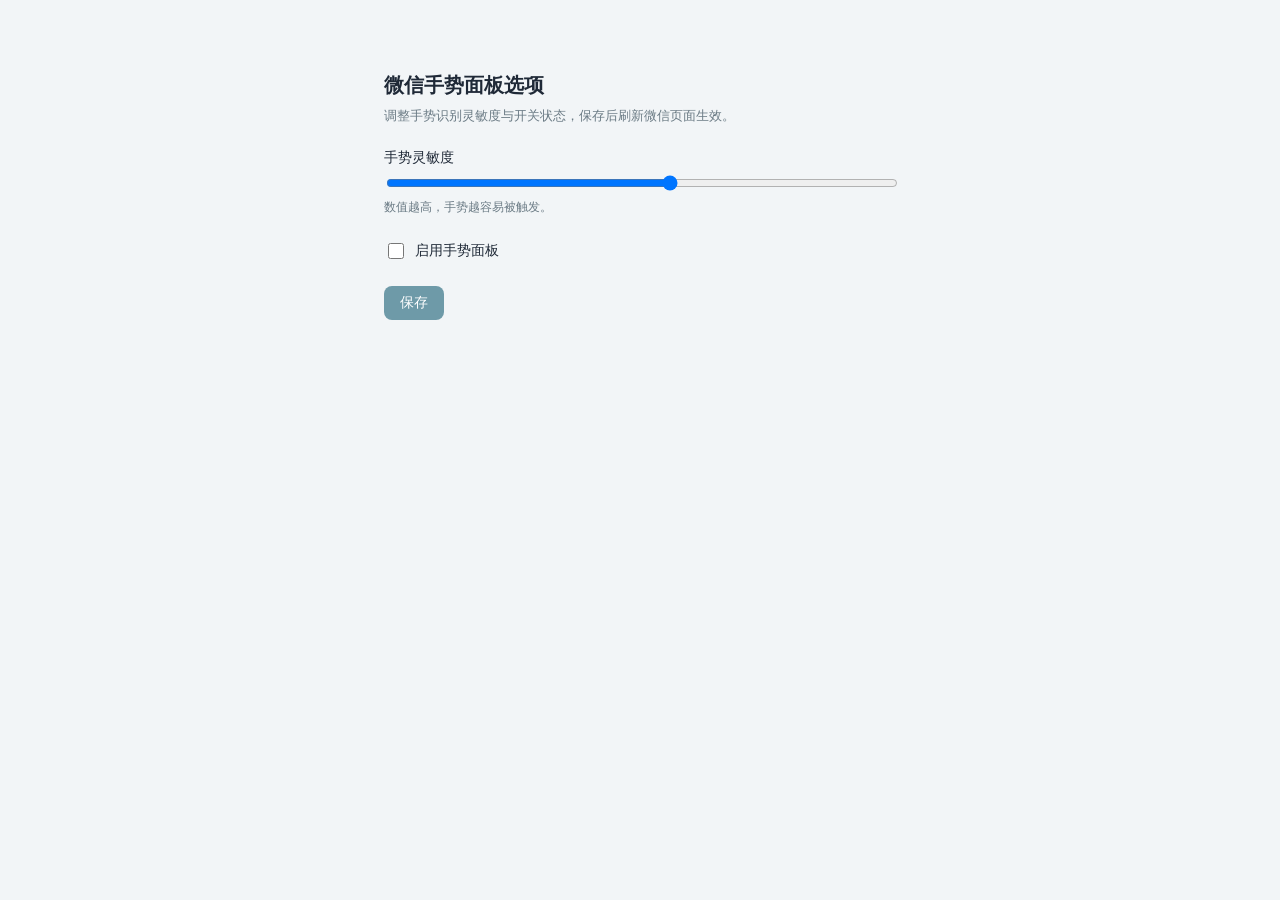
==== wechat-gesture-panel/extension/options/options.html @ bd220bcd "feat: add wechat gesture panel extension v1.0.0" ====
<!DOCTYPE html>
<html lang="zh-CN">
<head>
  <meta charset="UTF-8">
  <meta name="viewport" content="width=device-width, initial-scale=1.0">
  <title>微信手势面板选项</title>
  <style>
    * { box-sizing: border-box; }
    body {
      font-family: "PingFang SC", "Noto Sans SC", "Microsoft YaHei", system-ui, sans-serif;
      background: #f2f5f7;
      color: #1f2937;
      max-width: 560px;
      margin: 48px auto;
      padding: 24px;
    }
    h1 {
      margin: 0 0 8px;
      font-size: 20px;
      font-weight: 600;
    }
    p {
      margin: 0 0 24px;
      font-size: 13px;
      color: #6b7b85;
    }
    label {
      display: block;
      margin: 16px 0 6px;
      font-size: 14px;
      font-weight: 500;
    }
    input[type="range"] { width: 100%; }
    .hint {
      font-size: 12px;
      color: #6b7b85;
      margin-top: 4px;
    }
    .check {
      display: flex;
      align-items: center;
      gap: 8px;
      margin: 16px 0;
    }
    .check input { width: 16px; height: 16px; }
    .check label { margin: 0; }
    .actions {
      display: flex;
      align-items: center;
      gap: 12px;
      margin-top: 24px;
    }
    button {
      padding: 8px 16px;
      border: none;
      border-radius: 8px;
      background: #6e9aa8;
      color: #ffffff;
      font-size: 14px;
      cursor: pointer;
      transition: opacity 150ms ease;
    }
    button:hover { opacity: 0.9; }
    .saved {
      font-size: 13px;
      color: #7db39a;
      opacity: 0;
      transition: opacity 200ms ease;
    }
    .saved.is-visible { opacity: 1; }
  </style>
</head>
<body>
  <h1>微信手势面板选项</h1>
  <p>调整手势识别灵敏度与开关状态，保存后刷新微信页面生效。</p>

  <label for="sensitivity">手势灵敏度</label>
  <input type="range" id="sensitivity" min="0.1" max="1" step="0.1">
  <p class="hint">数值越高，手势越容易被触发。</p>

  <div class="check">
    <input type="checkbox" id="enabled">
    <label for="enabled">启用手势面板</label>
  </div>

  <div class="actions">
    <button id="save">保存</button>
    <span class="saved" id="saved">已保存</span>
  </div>

  <script src="options.js"></script>
</body>
</html>
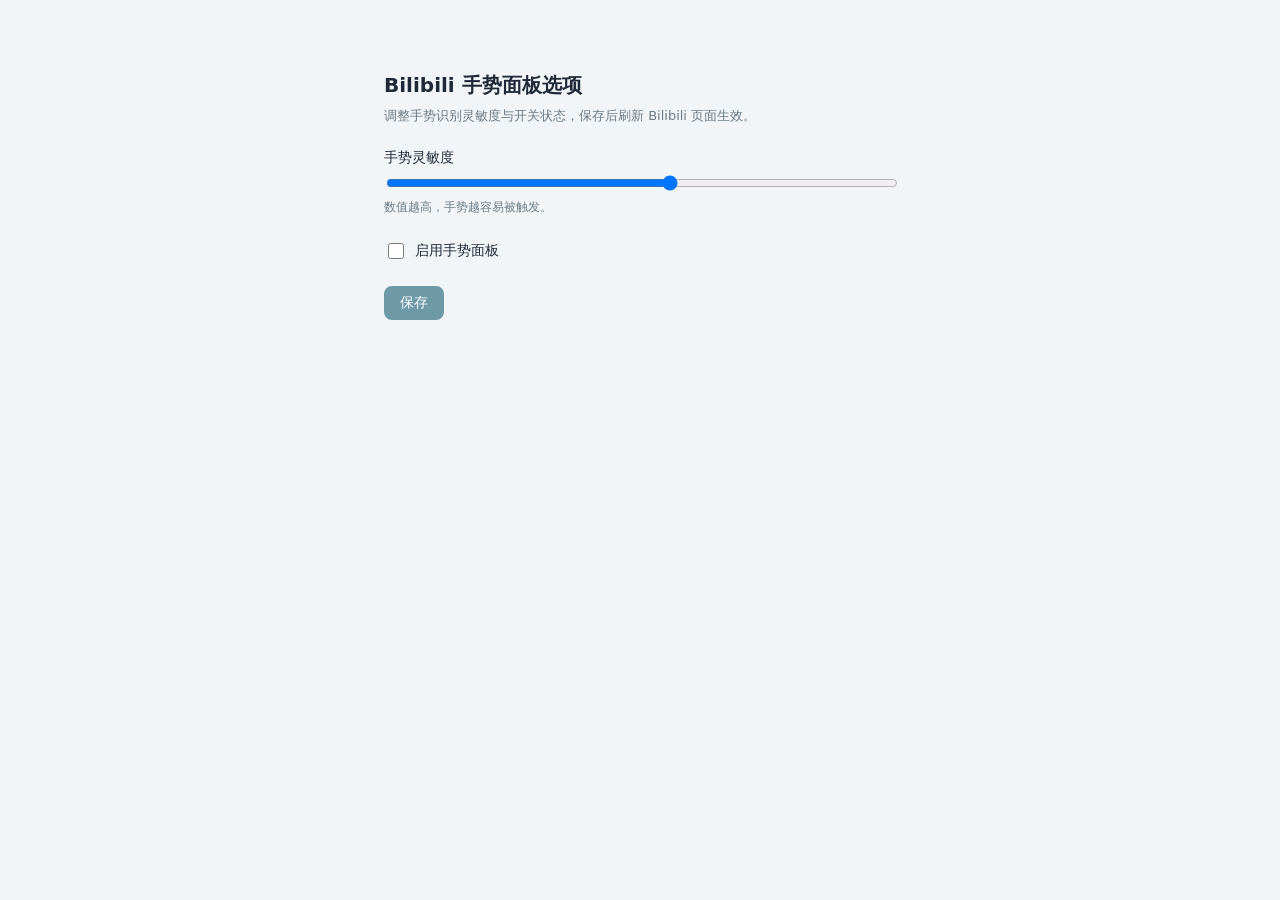
==== commit ed5304b6: "feat: adapt gesture panel for Bilibili (rename, domain, v1.1.0)" ====
--- a/wechat-gesture-panel/extension/options/options.html
+++ b/wechat-gesture-panel/extension/options/options.html
@@ -3,7 +3,7 @@
 <head>
   <meta charset="UTF-8">
   <meta name="viewport" content="width=device-width, initial-scale=1.0">
-  <title>微信手势面板选项</title>
+  <title>Bilibili 手势面板选项</title>
   <style>
     * { box-sizing: border-box; }
     body {
@@ -71,8 +71,8 @@
   </style>
 </head>
 <body>
-  <h1>微信手势面板选项</h1>
-  <p>调整手势识别灵敏度与开关状态，保存后刷新微信页面生效。</p>
+  <h1>Bilibili 手势面板选项</h1>
+  <p>调整手势识别灵敏度与开关状态，保存后刷新 Bilibili 页面生效。</p>
 
   <label for="sensitivity">手势灵敏度</label>
   <input type="range" id="sensitivity" min="0.1" max="1" step="0.1">
